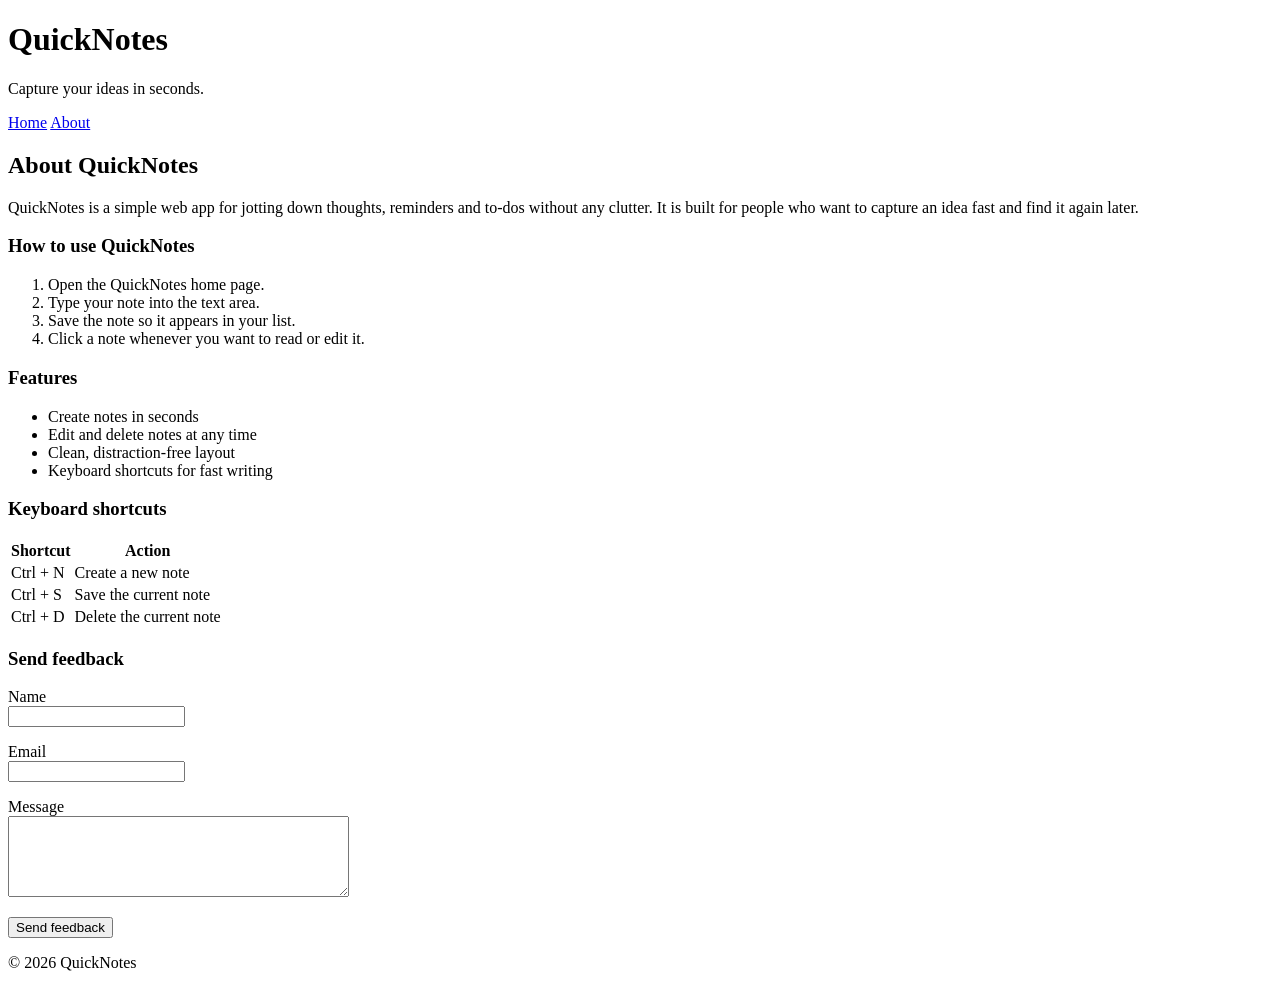
==== day1/about.html @ 58c43496 "push" ====
<!DOCTYPE html>
<html lang="en">
<head>
  <meta charset="UTF-8">
  <meta name="viewport" content="width=device-width, initial-scale=1.0">
  <title>About QuickNotes</title>
</head>
<body>
  <header>
    <h1>QuickNotes</h1>
    <p>Capture your ideas in seconds.</p>
    <nav>
      <a href="index.html">Home</a>
      <a href="about.html">About</a>
    </nav>
  </header>

  <main>
    <h2>About QuickNotes</h2>
    <p>QuickNotes is a simple web app for jotting down thoughts, reminders and to-dos without any clutter. It is built for people who want to capture an idea fast and find it again later.</p>

    <section>
      <h3>How to use QuickNotes</h3>
      <ol>
        <li>Open the QuickNotes home page.</li>
        <li>Type your note into the text area.</li>
        <li>Save the note so it appears in your list.</li>
        <li>Click a note whenever you want to read or edit it.</li>
      </ol>
    </section>

    <section>
      <h3>Features</h3>
      <ul>
        <li>Create notes in seconds</li>
        <li>Edit and delete notes at any time</li>
        <li>Clean, distraction-free layout</li>
        <li>Keyboard shortcuts for fast writing</li>
      </ul>
    </section>

    <section>
      <h3>Keyboard shortcuts</h3>
      <table>
        <thead>
          <tr>
            <th>Shortcut</th>
            <th>Action</th>
          </tr>
        </thead>
        <tbody>
          <tr>
            <td>Ctrl + N</td>
            <td>Create a new note</td>
          </tr>
          <tr>
            <td>Ctrl + S</td>
            <td>Save the current note</td>
          </tr>
          <tr>
            <td>Ctrl + D</td>
            <td>Delete the current note</td>
          </tr>
        </tbody>
      </table>
    </section>

    <section>
      <h3>Send feedback</h3>
      <form>
        <p>
          <label for="name">Name</label><br>
          <input type="text" id="name" name="name" required>
        </p>
        <p>
          <label for="email">Email</label><br>
          <input type="email" id="email" name="email" required>
        </p>
        <p>
          <label for="message">Message</label><br>
          <textarea id="message" name="message" rows="5" cols="40" required></textarea>
        </p>
        <button type="submit">Send feedback</button>
      </form>
    </section>
  </main>

  <footer>
    <p>&copy; 2026 QuickNotes</p>
  </footer>
</body>
</html>
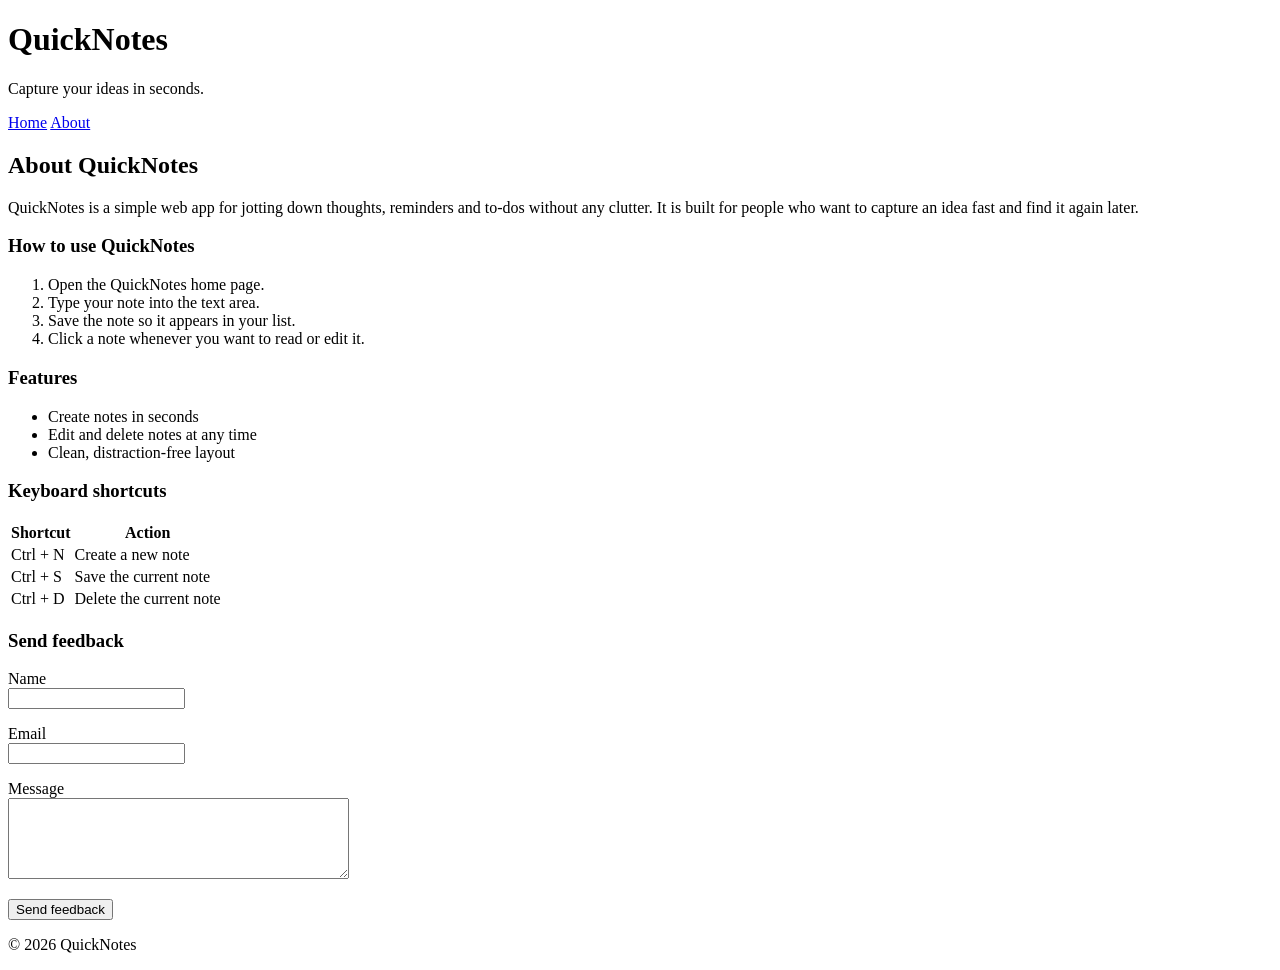
==== commit 17114e36: "Day 1 assignment Comment out the keyboard shortcuts list item in about.html" ====
--- a/day1/about.html
+++ b/day1/about.html
@@ -1,10 +1,12 @@
 <!DOCTYPE html>
 <html lang="en">
+
 <head>
   <meta charset="UTF-8">
   <meta name="viewport" content="width=device-width, initial-scale=1.0">
   <title>About QuickNotes</title>
 </head>
+
 <body>
   <header>
     <h1>QuickNotes</h1>
@@ -17,7 +19,8 @@
 
   <main>
     <h2>About QuickNotes</h2>
-    <p>QuickNotes is a simple web app for jotting down thoughts, reminders and to-dos without any clutter. It is built for people who want to capture an idea fast and find it again later.</p>
+    <p>QuickNotes is a simple web app for jotting down thoughts, reminders and to-dos without any clutter. It is built
+      for people who want to capture an idea fast and find it again later.</p>
 
     <section>
       <h3>How to use QuickNotes</h3>
@@ -35,7 +38,7 @@
         <li>Create notes in seconds</li>
         <li>Edit and delete notes at any time</li>
         <li>Clean, distraction-free layout</li>
-        <li>Keyboard shortcuts for fast writing</li>
+    <!--    <li>Keyboard shortcuts for fast writing</li>-->
       </ul>
     </section>
 
@@ -62,7 +65,7 @@
             <td>Delete the current note</td>
           </tr>
         </tbody>
-      </table>
+      </table> 
     </section>
 
     <section>
@@ -89,4 +92,5 @@
     <p>&copy; 2026 QuickNotes</p>
   </footer>
 </body>
+
 </html>
